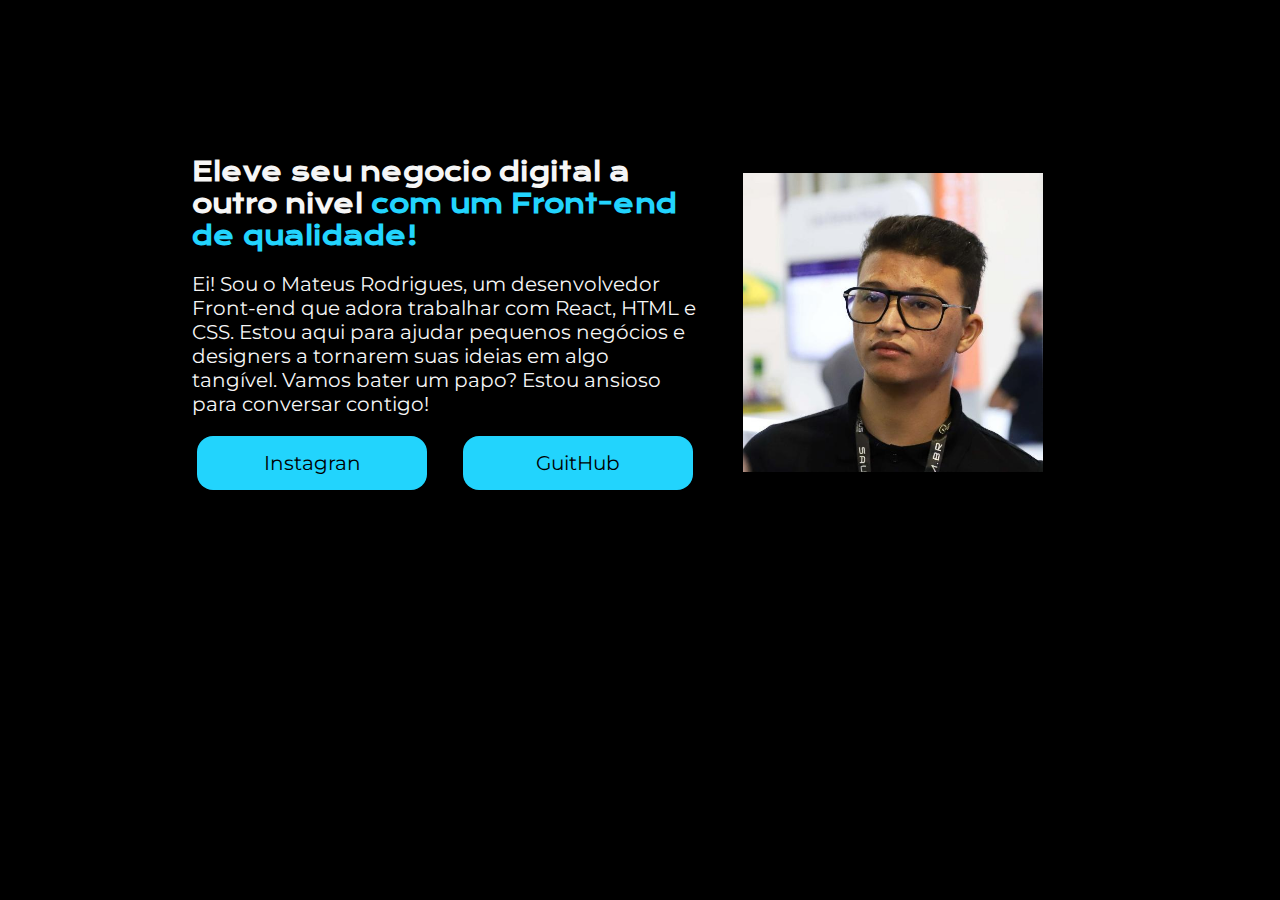
==== index.html @ 8e22faba "first commit" ====
<!DOCTYPE html>
<html lang="en">

<head>
    <meta charset="UTF-8">
    <meta name="viewport" content="width=device-width, initial-scale=1.0">
    <link rel="stylesheet" href="style.css" />
    <title>Document</title>
</head>

<body>
    <header>

    </header>
    <main class="apresentacao">

        <section class="apresentacao__conteudo">
            <h1 class="apresentacao__conteudo__titulo">Eleve seu negocio digital a outro nivel
                <strong class="titulo-destaque">com um Front-end de qualidade!</strong>
            </h1>
            <p class="apresentacao__conteudo__texto">
                Ei! Sou o Mateus Rodrigues, um desenvolvedor Front-end que adora trabalhar com React, HTML e CSS. Estou aqui para ajudar pequenos negócios e designers a tornarem suas ideias em algo tangível. Vamos bater um papo? Estou ansioso para conversar contigo!
            </p>
            <div class="apresentacao__links">
                <a href="https://www.instagram.com/" class="apresentacao__links__link">
                    Instagran
                </a>
                <a href="https://github.com/" class="apresentacao__links__link">
                    GuitHub
                </a>
            </div>

        </section>
        <img src="PerfilMateus.jpg" alt="imagem qualquer"  class="apresentacao__img"/>
    </main>
    <footer>

    </footer>
</body>

</html>
---- style.css ----
@import url('https://fonts.googleapis.com/css2?family=Krona+One&family=Montserrat&display=swap');

*{
    padding: 0;
    margin: 0;
}

body{
    background-color: #000000;
    color: #f6f6f6;
    height: 75vh;
    box-sizing: border-box;
}
.apresentacao{
    display: flex;
    align-items: center; 
    margin: 10% 15%;
}
.apresentacao__conteudo{
    width: 580px;
    display: flex;  
    flex-direction: column;
    gap: 20px;

}
.apresentacao__conteudo__titulo{
    font-size: 25px;
    font-family: 'Krona One', sans-serif;
}
.apresentacao__conteudo__texto{
    font-size: 20px;
    font-family: 'Montserrat', sans-serif;
}
.titulo-destaque{
    color: #22d4fd;
}

.apresentacao__links{
    display: flex;
    justify-content: space-between;
    padding: 0 5px;
}

.apresentacao__links__link{
    background-color: #22d4fd;
    color: #000000;
    width: 230px;
    text-align: center;
    border-radius: 16px;
    font-size: 20px;
    font-weight: 400px;
    padding: 15px 0;
    text-decoration: none;
    font-family: 'Montserrat', sans-serif;
}

.apresentacao img{
    width: 300px;
    padding: 5%;
}
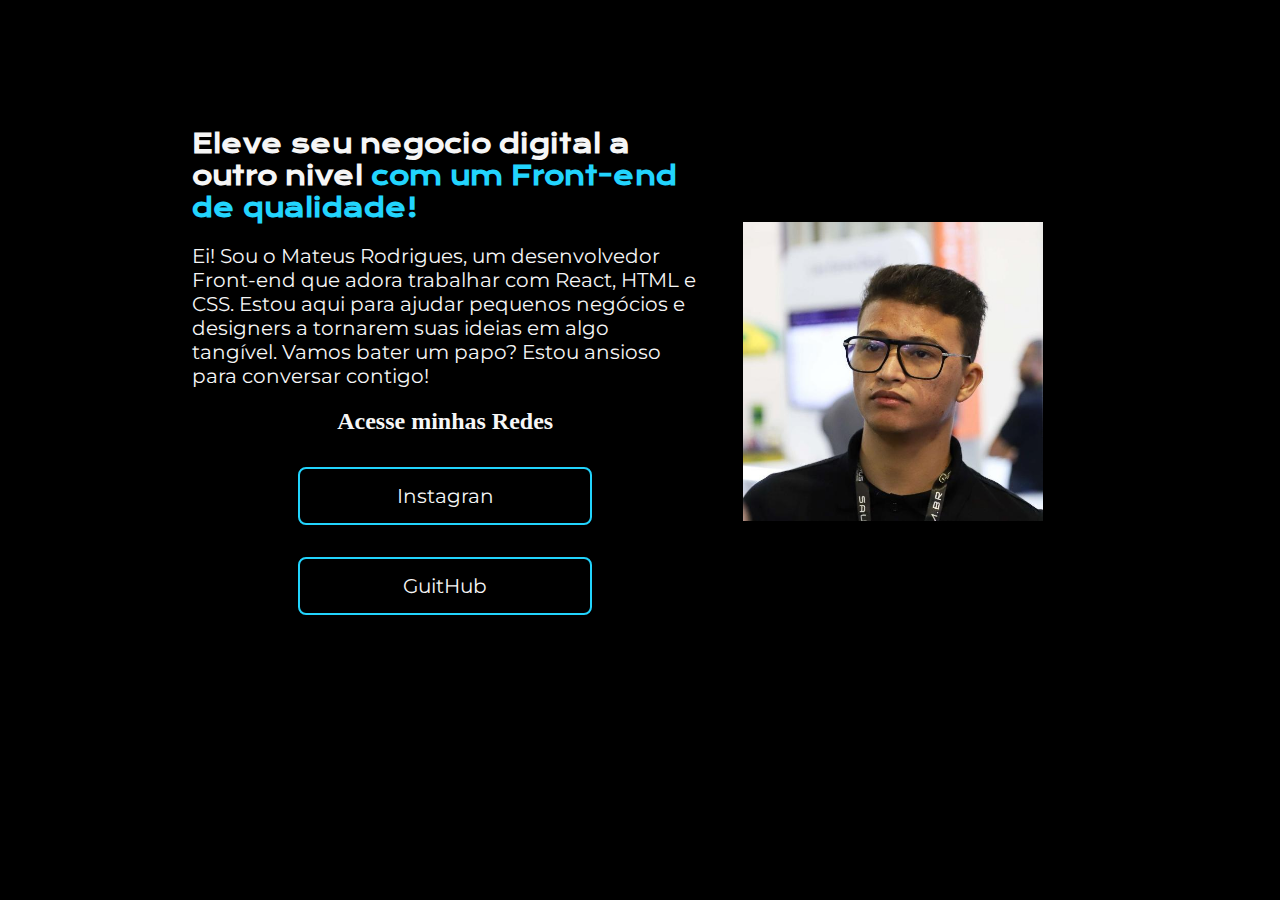
==== commit c1275da8: "Melhorando parte 1" ====
--- a/index.html
+++ b/index.html
@@ -22,6 +22,7 @@
                 Ei! Sou o Mateus Rodrigues, um desenvolvedor Front-end que adora trabalhar com React, HTML e CSS. Estou aqui para ajudar pequenos negócios e designers a tornarem suas ideias em algo tangível. Vamos bater um papo? Estou ansioso para conversar contigo!
             </p>
             <div class="apresentacao__links">
+                <h2 class="apresentacao__links__subtitulo">Acesse minhas Redes</h2>
                 <a href="https://www.instagram.com/" class="apresentacao__links__link">
                     Instagran
                 </a>
--- a/style.css
+++ b/style.css
@@ -37,16 +37,20 @@
 
 .apresentacao__links{
     display: flex;
+    flex-direction: column;
+    align-items: center;
     justify-content: space-between;
     padding: 0 5px;
+    gap: 32px;
 }
 
 .apresentacao__links__link{
-    background-color: #22d4fd;
-    color: #000000;
-    width: 230px;
+    /* background-color: #22d4fd; */
+    color: #f6f6f6;
+    width: 290px;
     text-align: center;
-    border-radius: 16px;
+    border-radius: 8px;
+    border: 2px solid #22d4fd;
     font-size: 20px;
     font-weight: 400px;
     padding: 15px 0;
@@ -57,4 +61,11 @@
 .apresentacao img{
     width: 300px;
     padding: 5%;
+    
+}
+
+.presentacao__links__subtitulo{
+    font-family: 'Krona One', sans-serif;
+    font-weight: 400;
+    font-size: 20px;
 }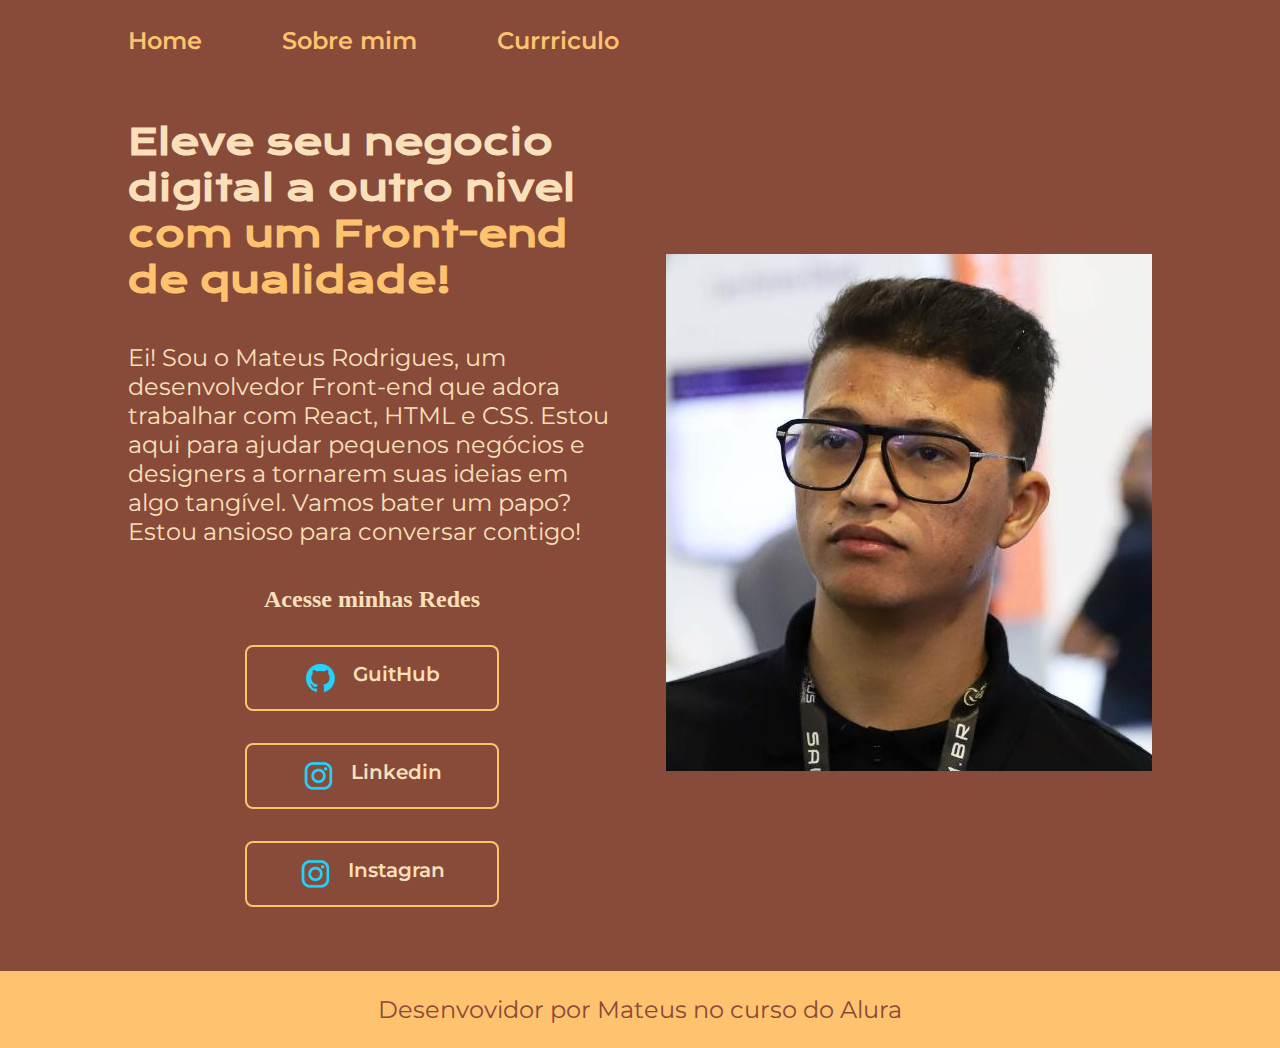
==== commit 13d599e8: "Melhorando o css, criando variaveis de cor no css , refaturando codigo e por fim criando duas pagina" ====
--- a/index.html
+++ b/index.html
@@ -4,13 +4,17 @@
 <head>
     <meta charset="UTF-8">
     <meta name="viewport" content="width=device-width, initial-scale=1.0">
-    <link rel="stylesheet" href="style.css" />
+    <link rel="stylesheet" href="./styles/style.css" />
     <title>Document</title>
 </head>
 
 <body>
-    <header>
-
+    <header class="cabecalho">
+        <nav class="cabecalho__menu">
+            <a class="cabecalho__menu__link" href="index.html">Home</a>
+            <a class="cabecalho__menu__link" href="about.html">Sobre mim</a>
+            <a class="cabecalho__menu__link" href="curriculum.html">Currriculo</a>
+        </nav>
     </header>
     <main class="apresentacao">
 
@@ -23,19 +27,29 @@
             </p>
             <div class="apresentacao__links">
                 <h2 class="apresentacao__links__subtitulo">Acesse minhas Redes</h2>
+                
+                <a href="https://github.com/limamateus" class="apresentacao__links__link">
+                    <img src="./assets/github.png" alt="imagem do Guithub"/>
+                    GuitHub
+                </a>
+                <a href="https://www.linkedin.com/in/mateus-lima-169b94138" class="apresentacao__links__link">                   
+                    <img src="./assets/instagram.png" alt="imagem do linkedin"/>
+                    Linkedin
+                </a>
                 <a href="https://www.instagram.com/" class="apresentacao__links__link">
+                    
+                    <img src="./assets/instagram.png" alt=" imagem do GuitHub"/>
                     Instagran
-                </a>
-                <a href="https://github.com/" class="apresentacao__links__link">
-                    GuitHub
                 </a>
             </div>
 
         </section>
-        <img src="PerfilMateus.jpg" alt="imagem qualquer"  class="apresentacao__img"/>
+        <img src="./assets/PerfilMateus.png" alt="imagem qualquer" />
     </main>
-    <footer>
 
+    
+    <footer class="rodape">
+            <p>Desenvovidor por Mateus no curso do Alura</p>
     </footer>
 </body>
 
--- a/styles/style.css
+++ b/styles/style.css
@@ -0,0 +1,107 @@
+@import url('https://fonts.googleapis.com/css2?family=Krona+One&family=Montserrat&display=swap');
+:root{
+    /* --cor-primaira: #000000;
+    --cor-secudaria: #f6f6f6;
+    --cor-terciaria : #22D4FD;
+    --cor-hover : #272727; */
+
+    --cor-primaira: #884A39;
+    --cor-secudaria: #F9E0BB;
+    --cor-terciaria : #FFC26F;
+    --cor-hover : #C38154;
+}
+*{
+    padding: 0;
+    margin: 0;
+}
+
+body{
+    background-color: var(--cor-primaira);
+    color: var(--cor-secudaria);
+    /* height: 100vh; */
+    box-sizing: border-box;
+    
+}
+.cabecalho{
+    padding: 2% 0% 0% 10%;
+}
+.cabecalho__menu{
+    display: flex;
+    gap: 80px;
+}
+.cabecalho__menu__link{
+    font-size: 24px;
+    font-family: 'Montserrat', sans-serif;
+    font-weight: 600;
+    color: var(--cor-terciaria);
+    text-decoration: none;
+}
+
+.apresentacao{
+    padding: 5% 10%;
+    display: flex;
+    align-items: center;
+    justify-content: space-between;
+}
+.apresentacao__conteudo{
+    width: 615px;   
+    display: flex;
+    flex-direction: column;
+    gap: 40px;
+    padding: 0 50px 0 0;
+}
+.apresentacao__conteudo__titulo{
+    font-size: 36px;
+    font-family: 'Krona One', sans-serif;
+}
+.titulo-destaque{
+    color: var(--cor-terciaria);
+}
+.apresentacao__conteudo__texto{
+    font-size: 24px;
+    font-family: 'Montserrat', sans-serif;
+}
+
+.presentacao__links__subtitulo{
+    font-family: 'Krona One', sans-serif;
+    font-weight: 400;
+    font-size: 24px;
+}
+.apresentacao__links{
+    display: flex;
+    flex-direction: column;
+    justify-content: space-between;
+    align-items: center;
+    gap: 32px;
+}
+
+.apresentacao__links__link{
+    /* background-color: #22d4fd; */
+    border: 2px solid var(--cor-terciaria);
+    width: 250px;
+    text-align: center;
+    border-radius: 8px;
+    font-size: 20px;
+    font-weight: 600;
+    padding: 15px 0;
+    text-decoration: none;
+    color: var(--cor-secudaria);
+    font-family: 'Montserrat', sans-serif;
+    display: flex;
+    gap: 16px;
+    justify-content: center;
+}
+.apresentacao__links__link:hover{
+    background-color: var(--cor-hover) ;
+}
+
+
+.rodape{
+    color: var(--cor-primaira);
+    background-color: var(--cor-terciaria);
+    padding: 24px;
+    font-family: 'Montserrat', sans-serif;
+    text-align: center;
+    font-size: 24px;
+    font-weight: 400;
+}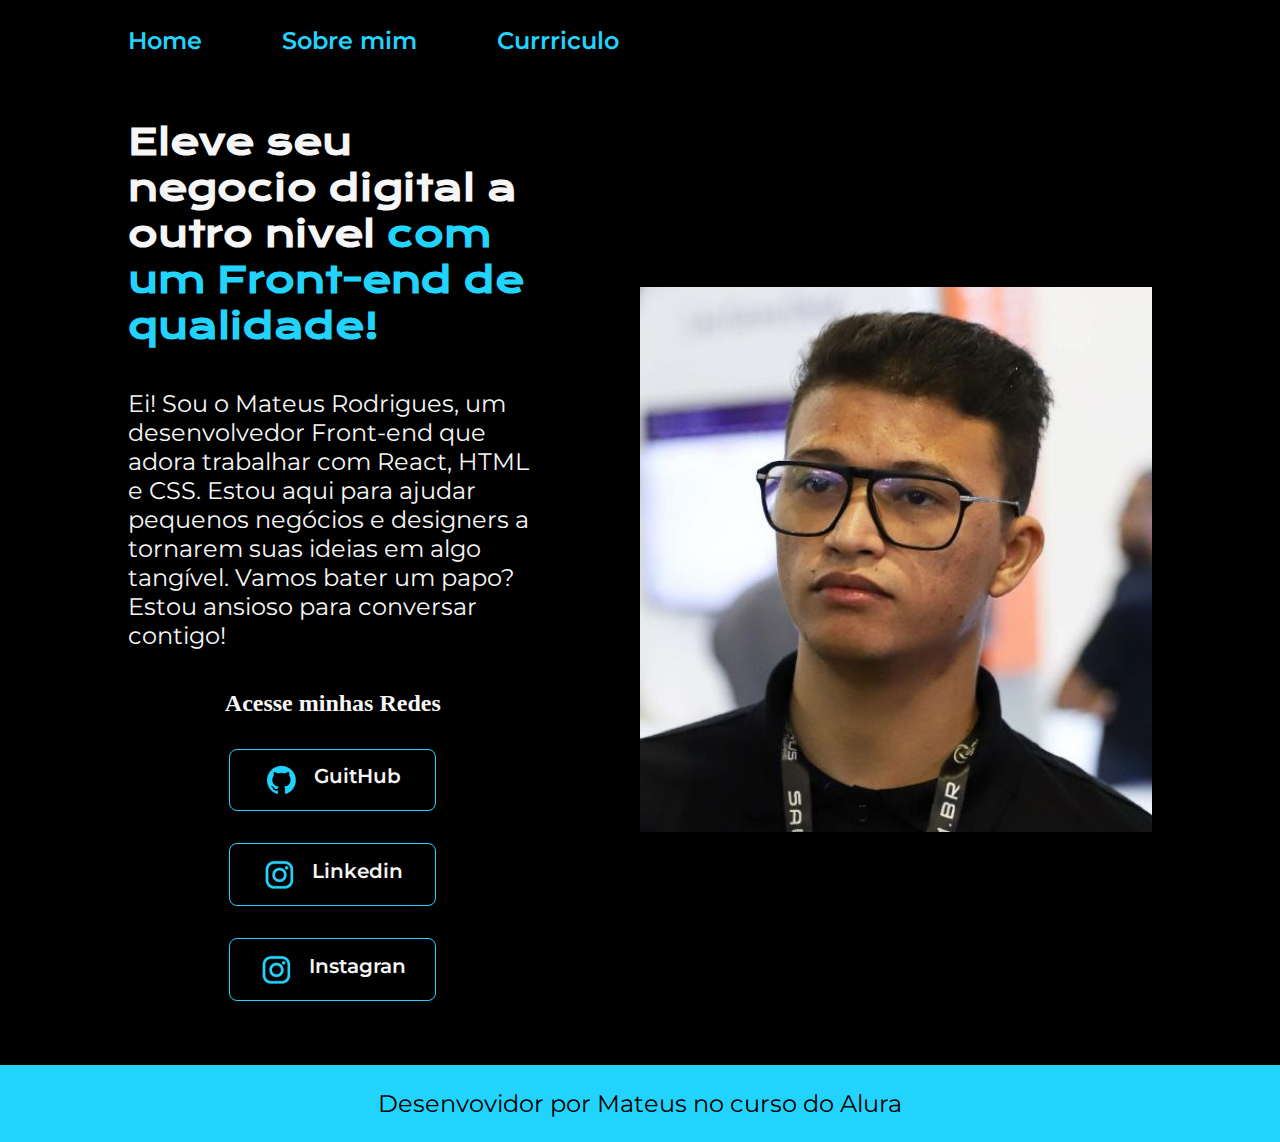
==== commit 0caaf256: "Finalizando o projeto, implantando responsividade com tamenhos relativos e  troca de layout quando a" ====
--- a/index.html
+++ b/index.html
@@ -44,7 +44,7 @@
             </div>
 
         </section>
-        <img src="./assets/PerfilMateus.png" alt="imagem qualquer" />
+        <img src="./assets/PerfilMateus.png" alt="imagem qualquer" class="apresentacao__imagem"/>
     </main>
 
     
--- a/styles/style.css
+++ b/styles/style.css
@@ -1,107 +1,161 @@
 @import url('https://fonts.googleapis.com/css2?family=Krona+One&family=Montserrat&display=swap');
-:root{
-    /* --cor-primaira: #000000;
+
+:root {
+    --cor-primaira: #000000;
     --cor-secudaria: #f6f6f6;
-    --cor-terciaria : #22D4FD;
-    --cor-hover : #272727; */
+    --cor-terciaria: #22D4FD;
+    --cor-hover: #272727;
 
-    --cor-primaira: #884A39;
+    /* --cor-primaira: #884A39;
     --cor-secudaria: #F9E0BB;
     --cor-terciaria : #FFC26F;
-    --cor-hover : #C38154;
+    --cor-hover : #C38154; */
 }
-*{
+
+* {
     padding: 0;
     margin: 0;
 }
 
-body{
+body {
     background-color: var(--cor-primaira);
     color: var(--cor-secudaria);
     /* height: 100vh; */
     box-sizing: border-box;
-    
+
 }
-.cabecalho{
+
+.cabecalho {
     padding: 2% 0% 0% 10%;
 }
-.cabecalho__menu{
+
+.cabecalho__menu {
     display: flex;
     gap: 80px;
 }
-.cabecalho__menu__link{
-    font-size: 24px;
+
+.cabecalho__menu__link {
+    font-size: 1.5rem;
     font-family: 'Montserrat', sans-serif;
     font-weight: 600;
     color: var(--cor-terciaria);
     text-decoration: none;
 }
 
-.apresentacao{
+.apresentacao {
     padding: 5% 10%;
     display: flex;
     align-items: center;
     justify-content: space-between;
+    gap: 82px;
 }
-.apresentacao__conteudo{
-    width: 615px;   
+
+.apresentacao__conteudo {
+    width: 40%;
     display: flex;
     flex-direction: column;
     gap: 40px;
-    padding: 0 50px 0 0;
+
 }
-.apresentacao__conteudo__titulo{
-    font-size: 36px;
+.titulo-destaque {
+    color: var(--cor-terciaria);
+}
+.apresentacao__conteudo__titulo {
+    font-size: 2.25rem;
     font-family: 'Krona One', sans-serif;
 }
-.titulo-destaque{
-    color: var(--cor-terciaria);
-}
-.apresentacao__conteudo__texto{
-    font-size: 24px;
+
+
+
+.apresentacao__conteudo__texto {
+    font-size: 1.5rem;
     font-family: 'Montserrat', sans-serif;
 }
 
-.presentacao__links__subtitulo{
+.presentacao__links__subtitulo {
     font-family: 'Krona One', sans-serif;
     font-weight: 400;
-    font-size: 24px;
+    font-size: 1.5rem;
 }
-.apresentacao__links{
+
+.apresentacao__links {
     display: flex;
     flex-direction: column;
     justify-content: space-between;
     align-items: center;
-    gap: 32px;
+    gap: 2rem;
 }
 
-.apresentacao__links__link{
+.apresentacao__links__link {
     /* background-color: #22d4fd; */
-    border: 2px solid var(--cor-terciaria);
-    width: 250px;
+    border: 0.1rem solid var(--cor-terciaria);
+    width: 50%;
     text-align: center;
-    border-radius: 8px;
-    font-size: 20px;
+    border-radius: 0.5rem;
+    font-size: 1.25rem;
     font-weight: 600;
-    padding: 15px 0;
+    padding: 0.9rem 0;
     text-decoration: none;
     color: var(--cor-secudaria);
     font-family: 'Montserrat', sans-serif;
     display: flex;
-    gap: 16px;
+    gap: 1rem;
     justify-content: center;
 }
-.apresentacao__links__link:hover{
-    background-color: var(--cor-hover) ;
+
+.apresentacao__links__link:hover {
+    background-color: var(--cor-hover);
+}
+
+.apresentacao__imagem {
+    width: 50%;
+}
+
+.rodape {
+    color: var(--cor-primaira);
+    background-color: var(--cor-terciaria);
+    padding: 1.5rem;
+    font-family: 'Montserrat', sans-serif;
+    text-align: center;
+    font-size: 1.5rem;
+    font-weight: 400;
 }
 
 
-.rodape{
-    color: var(--cor-primaira);
-    background-color: var(--cor-terciaria);
-    padding: 24px;
-    font-family: 'Montserrat', sans-serif;
-    text-align: center;
-    font-size: 24px;
-    font-weight: 400;
+@media (max-width: 1000px) {
+    body{
+        background-color: #884A39;
+    }
+    .cabecalho {
+        padding: 10%;
+        gap: 40px;
+    }
+    .cabecalho__menu{
+        justify-content: center;
+    }
+    .cabecalho__menu__link{
+        font-size: 1rem;
+    }
+
+    .apresentacao {
+        flex-direction: column-reverse;
+        padding: 5%;
+    }
+
+    .apresentacao__conteudo{
+        width: auto;
+       
+    }
+
+    .apresentacao__conteudo__titulo {
+        font-size: 1.50rem;
+        font-family: 'Krona One', sans-serif;
+    }
+    
+    
+    
+    .apresentacao__conteudo__texto {
+        font-size: 0.75rem;
+        font-family: 'Montserrat', sans-serif;
+    }
 }